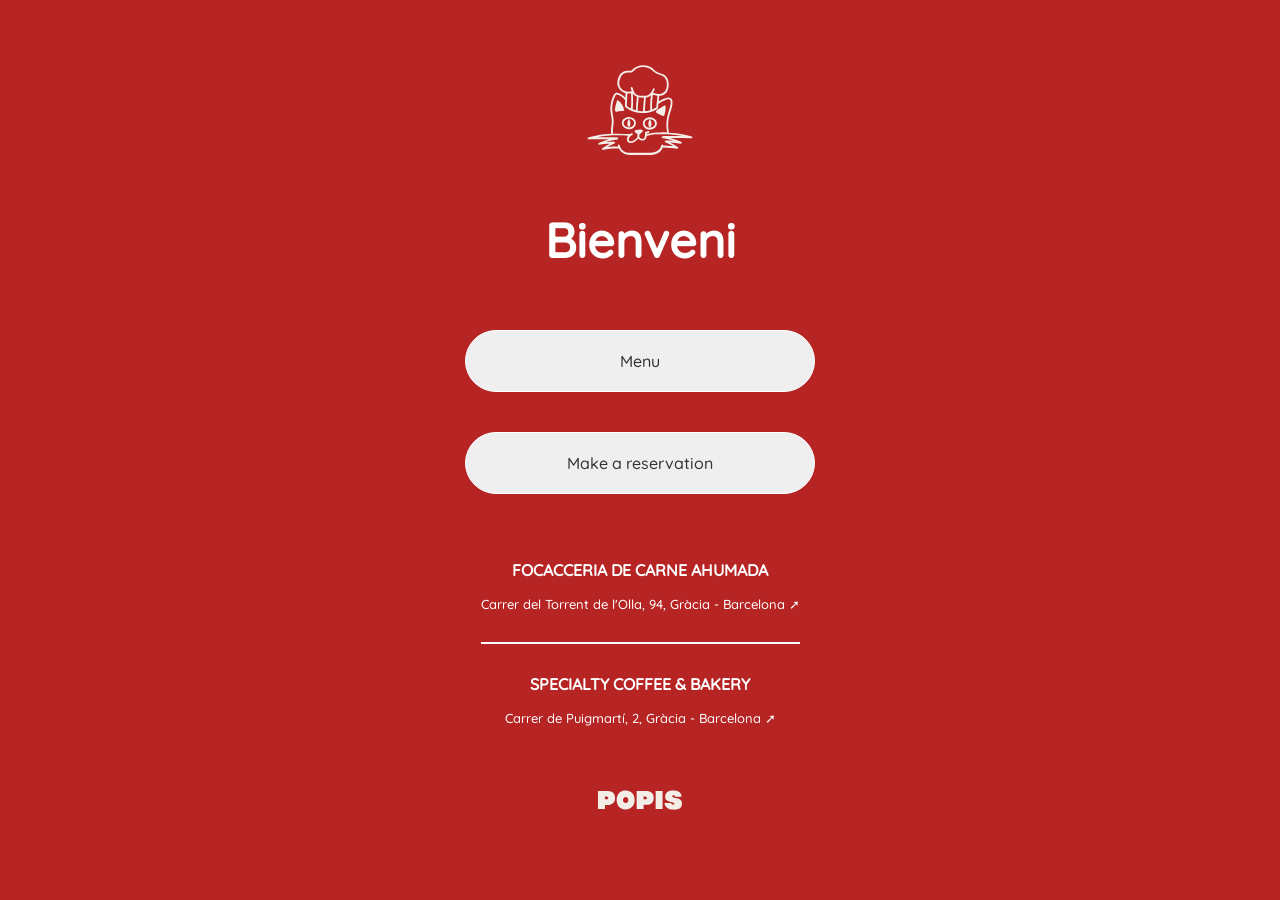
==== index.html @ 0147db35 "v1.0.3" ====
<!DOCTYPE html>
<html lang="es">

<head>
    <meta charset="UTF-8">
    <meta name="viewport" content="width=device-width, initial-scale=1.0">
    <link rel="icon" href="./src/img/popis-icon.png" type="image/x-icon">
    <link rel="stylesheet" href="./src/main.css">
    <title>POPIS - Focacceria de carne ahumada y Specialty Coffe & Bakery</title>
    <script>sessionStorage.clear()</script>

</head>

<body>
    <section class="contenedor" id="menu-idioma">
        <div class="principal">
            <img id="popis-gato" src="./src/img/popis-gato.svg"
                alt="Popis - Focacceria de carne ahumada y Specialty Coffe & Bakery">
            <h2 id="typing"></h2>

            <div class="botones" id="botones">
            </div>

            <div id="direccion">
                <a href="https://maps.app.goo.gl/12NpFujeuTSc6AAb8">
                    <p><b>FOCACCERIA DE CARNE AHUMADA</b></p>
                    <p class="descripcion">Carrer del Torrent de l'Olla, 94, Gràcia - Barcelona ➚</p>
                </a>
                <hr>
                <a href="https://maps.app.goo.gl/URNXex1QkYSHWfvt5">
                    <p><b>SPECIALTY COFFEE & BAKERY</b></p>
                    <p class="descripcion">Carrer de Puigmartí, 2, Gràcia - Barcelona ➚</p>
                </a>
            </div>

            <img id="popis-letras" src="./src/img/popis-letras.svg"
                alt="Popis - Focacceria de carne ahumada y Specialty Coffe & Bakery">

        </div>
    </section>

    <section>

        <div class="principal hide" id="menu-local">
            <img id="popis-gato" src="./src/img/popis-gato.svg"
                alt="Popis - Focacceria de carne ahumada y Specialty Coffe & Bakery">
            <h2 id="pregunta"></h2>

            <div class="botones">
                <button onclick="menu('focacceria','local')" id="menu-local-focacceria">Focacceria de Carne
                    Ahumada</button>
                <button onclick="menu('bolleria','local')" id="menu-local-bolleria">Specialty Coffe & Bakery</button>
                <span class="atras" onclick="recarga()">
                    <svg xmlns="http://www.w3.org/2000/svg" width="2em" height="2em" fill="currentColor"
                        class="bi bi-arrow-left-circle" viewBox="0 0 16 16">
                        <path fill-rule="evenodd"
                            d="M1 8a7 7 0 1 0 14 0A7 7 0 0 0 1 8m15 0A8 8 0 1 1 0 8a8 8 0 0 1 16 0m-4.5-.5a.5.5 0 0 1 0 1H5.707l2.147 2.146a.5.5 0 0 1-.708.708l-3-3a.5.5 0 0 1 0-.708l3-3a.5.5 0 1 1 .708.708L5.707 7.5z" />
                    </svg>
                </span>
            </div>
        </div>

    </section>

    <script src="./src/main.js"></script>
    <script>tipear()</script>
    <script>
        // función flecha idioma()
        const idioma = () => (navigator.language || navigator.userLanguage).split('-')[0];

        // textos de los botones según idioma
        const traducciones = {
            es: { menu: "Menú", reserva: "Realizar reserva" },
            en: { menu: "Menu", reserva: "Make a reservation" },
            ca: { menu: "Menú", reserva: "Fer una reserva" }, // catalán
        };

        // obtener idioma actual (por defecto español si no está en la lista)
        const lang = traducciones[idioma()] ? idioma() : "es";

        // generar botones
        const contenedor = document.getElementById("botones");
        contenedor.innerHTML = `
            <button onclick="menu('${lang}','menu')">${traducciones[lang].menu}</button>
            <button onclick="reserva('${lang}')">${traducciones[lang].reserva}</button>
        `;

        const reserva = () => {
            window.open('https://wa.me/34655793149', '_blank')
        }

    </script>
</body>

</html>
---- src/main.css ----
:root {
    --color-primario: #B62423;
    --color-blanco: #ffffff;
    --color-texto: #333333;
}

@font-face {
    font-family: 'quicksand medium';
    src: url('./font/quicksand-medium.woff') format('woff2');
    font-display: swap;
}

@font-face {
    font-family: 'tt chocolate';
    src: url('./font/ttchocolate-demibold') format('woff2');
    font-display: swap;
}


body {
    background-color: var(--color-primario);
    font-family: 'quicksand medium', sans-serif !important;
    height: 100vh;
    margin: 0;
}

.hide {
    display: none !important;
}

.atras {
    margin: 30px 0 0 0;
    color: var(--color-blanco);
}

.contenedor {
    max-width: 850px;
    margin: auto;
}

/**/

.principal {
    padding: 20px;
    text-align: center;
    display: flex;
    flex-direction: column;
    align-items: center;
    justify-content: space-between;
}

.principal #popis-gato {
    padding: 30px 0 0 0;
    width: 120px;
}

.principal #popis-letras {
    width: 90px;
    margin: 50px 0;
}

.principal h2 {
    color: var(--color-blanco);
    height: 60px;
    font-size: 3rem;
    overflow: hidden;
}

.principal h2#pregunta {
    height: auto !important;
    padding-bottom: 0 !important;
}

.principal .botones {
    display: flex;
    flex-direction: column;
    align-items: center;
    margin-bottom: 30px;
    width: 350px;
}

.principal .botones button {
    margin: 20px;
    padding: 20px 25px;
    border-radius: 100px;
    border: 1px solid var(--color-blanco);
    width: 100%;
    transition: all 0.5s ease;
    font-family: 'quicksand medium', sans-serif !important;
    color: var(--color-texto);
    font-size: 1rem;
}

.principal .botones button:hover {
    width: 110%;
    transition: all 0.5s ease;
    cursor: pointer;
}

.principal a {
    color: var(--color-blanco);
    text-decoration: none;
    font-family: 'quicksand medium', sans-serif !important;
}

/* Página menú */
.principal.menu_header {
    justify-content: flex-start;
    height: auto;
    box-sizing: border-box;
    border-bottom: 1px solid var(--color-blanco);
    margin: 0 20px;
}

.principal.menu_header h2 {
    font-size: 2rem;
    font-family: 'tt chocolate', sans-serif;
    height: auto;
    line-height: 3rem;
    margin-bottom: 40px;
}

.menu_descripcion {
    display: flex;
    align-items: center;
    background-color: var(--color-blanco);
    padding: 10px 30px;
    margin-bottom: 30px;
    border-radius: 100px;
}

.menu_descripcion .descripcion_icono {
    margin-right: 30px;
}

.menu_descripcion .descripcion_icono svg {
    color: var(--color-primario);
}

.menu_descripcion .descripcion_texto p {
    font-family: 'tt chocolate', sans-serif !important;
    color: #474747;
}

.menu {
    font-family: 'tt chocolate', sans-serif !important;
    color: var(--color-blanco);
    padding: 20px;
}

.menu .menu_categoria h3 {
    color: var(--color-blanco);
    font-size: 2.5rem;
    line-height: 3.3rem;
    font-weight: 800;
}

.menu .menu_categoria {
    margin: 80px 0 40px 0;
}

.menu .menu_categoria_item {
    margin: 40px 0;
    border-bottom: 1px solid rgba(255, 255, 255, 0.314);
}

.menu .menu_categoria_item_p p {
    font-size: 1.3rem;
    margin: 0;
    font-weight: 800;
}

.menu .menu_categoria_item_p {
    display: flex;
    justify-content: space-between;
}

.menu .menu_categoria_item_d {
    font-size: 1rem;
    line-height: 1.5rem;
}

.menu .menu_item_descripcion {
    margin-top: 5px;
}

.menu h2 {
    text-align: center;
    font-size: 2rem;
    border-top: 1px solid var(--color-blanco);
    border-bottom: 1px solid var(--color-blanco);
    padding: 70px 0px;
}

.menu .menu_categoria_item_p .menu_item_nombre {
    width: 70%;
    text-align: left;
}

.menu .menu_categoria_item_p .menu_item_precio {
    width: 30%;
    text-align: right;
}

@media (max-width: 567px) {

    .menu .menu_categoria_item_p .menu_item_nombre,
    .menu .menu_categoria_item_p .menu_item_precio {
        font-size: 1.1rem;
    }
}

#direccion .descripcion {
    font-size: .8rem;
}

#direccion hr {
    margin: 30px 0;
    border: 1px solid var(--color-blanco);
}
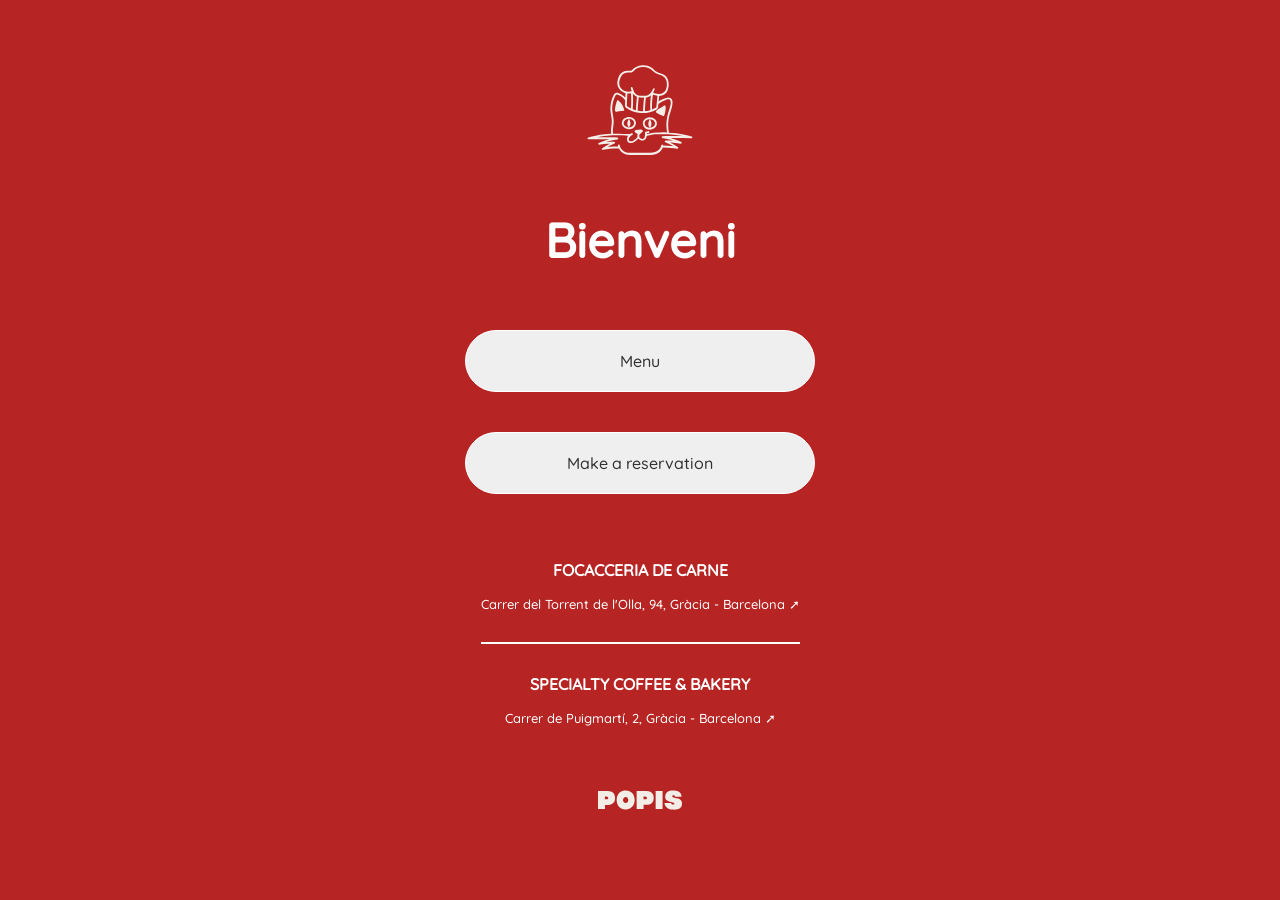
==== commit f54c4eeb: "Quitar 'ahumada/fumada/smoked' de titulos, categorias y descripciones" ====
--- a/index.html
+++ b/index.html
@@ -6,7 +6,7 @@
     <meta name="viewport" content="width=device-width, initial-scale=1.0">
     <link rel="icon" href="./src/img/popis-icon.png" type="image/x-icon">
     <link rel="stylesheet" href="./src/main.css">
-    <title>POPIS - Focacceria de carne ahumada y Specialty Coffe & Bakery</title>
+    <title>POPIS - Focacceria de carne y Specialty Coffe & Bakery</title>
     <script>sessionStorage.clear()</script>
 
 </head>
@@ -15,7 +15,7 @@
     <section class="contenedor" id="menu-idioma">
         <div class="principal">
             <img id="popis-gato" src="./src/img/popis-gato.svg"
-                alt="Popis - Focacceria de carne ahumada y Specialty Coffe & Bakery">
+                alt="Popis - Focacceria de carne y Specialty Coffe & Bakery">
             <h2 id="typing"></h2>
 
             <div class="botones" id="botones">
@@ -23,7 +23,7 @@
 
             <div id="direccion">
                 <a href="https://maps.app.goo.gl/12NpFujeuTSc6AAb8">
-                    <p><b>FOCACCERIA DE CARNE AHUMADA</b></p>
+                    <p><b>FOCACCERIA DE CARNE</b></p>
                     <p class="descripcion">Carrer del Torrent de l'Olla, 94, Gràcia - Barcelona ➚</p>
                 </a>
                 <hr>
@@ -34,7 +34,7 @@
             </div>
 
             <img id="popis-letras" src="./src/img/popis-letras.svg"
-                alt="Popis - Focacceria de carne ahumada y Specialty Coffe & Bakery">
+                alt="Popis - Focacceria de carne y Specialty Coffe & Bakery">
 
         </div>
     </section>
@@ -43,12 +43,11 @@
 
         <div class="principal hide" id="menu-local">
             <img id="popis-gato" src="./src/img/popis-gato.svg"
-                alt="Popis - Focacceria de carne ahumada y Specialty Coffe & Bakery">
+                alt="Popis - Focacceria de carne y Specialty Coffe & Bakery">
             <h2 id="pregunta"></h2>
 
             <div class="botones">
-                <button onclick="menu('focacceria','local')" id="menu-local-focacceria">Focacceria de Carne
-                    Ahumada</button>
+                <button onclick="menu('focacceria','local')" id="menu-local-focacceria">Focacceria de Carne</button>
                 <button onclick="menu('bolleria','local')" id="menu-local-bolleria">Specialty Coffe & Bakery</button>
                 <span class="atras" onclick="recarga()">
                     <svg xmlns="http://www.w3.org/2000/svg" width="2em" height="2em" fill="currentColor"
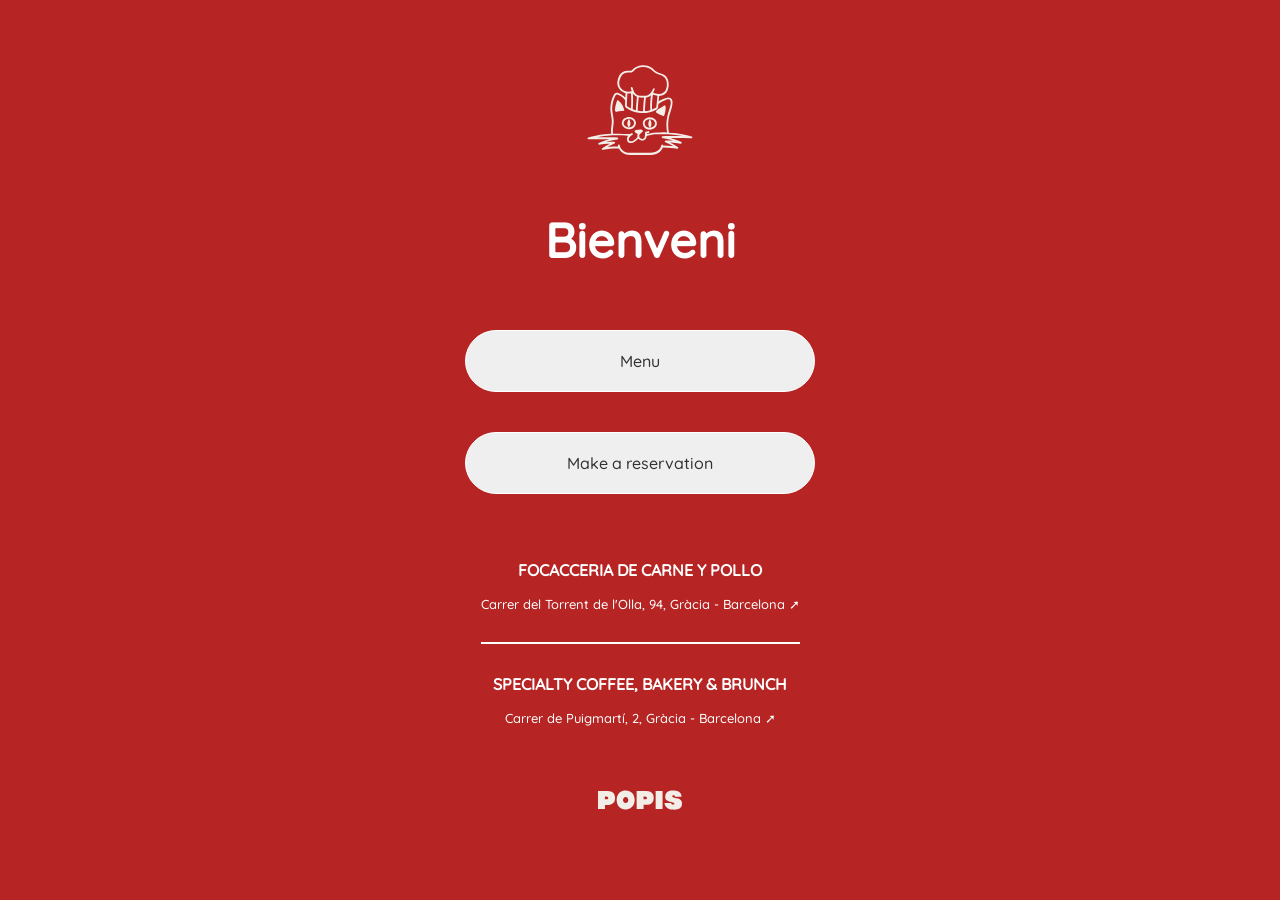
==== commit 76531b23: "Actualizar titulos locales: 'CARNE Y POLLO' y 'BAKERY & BRUNCH'" ====
--- a/index.html
+++ b/index.html
@@ -23,12 +23,12 @@
 
             <div id="direccion">
                 <a href="https://maps.app.goo.gl/12NpFujeuTSc6AAb8">
-                    <p><b>FOCACCERIA DE CARNE</b></p>
+                    <p><b>FOCACCERIA DE CARNE Y POLLO</b></p>
                     <p class="descripcion">Carrer del Torrent de l'Olla, 94, Gràcia - Barcelona ➚</p>
                 </a>
                 <hr>
                 <a href="https://maps.app.goo.gl/URNXex1QkYSHWfvt5">
-                    <p><b>SPECIALTY COFFEE & BAKERY</b></p>
+                    <p><b>SPECIALTY COFFEE, BAKERY & BRUNCH</b></p>
                     <p class="descripcion">Carrer de Puigmartí, 2, Gràcia - Barcelona ➚</p>
                 </a>
             </div>
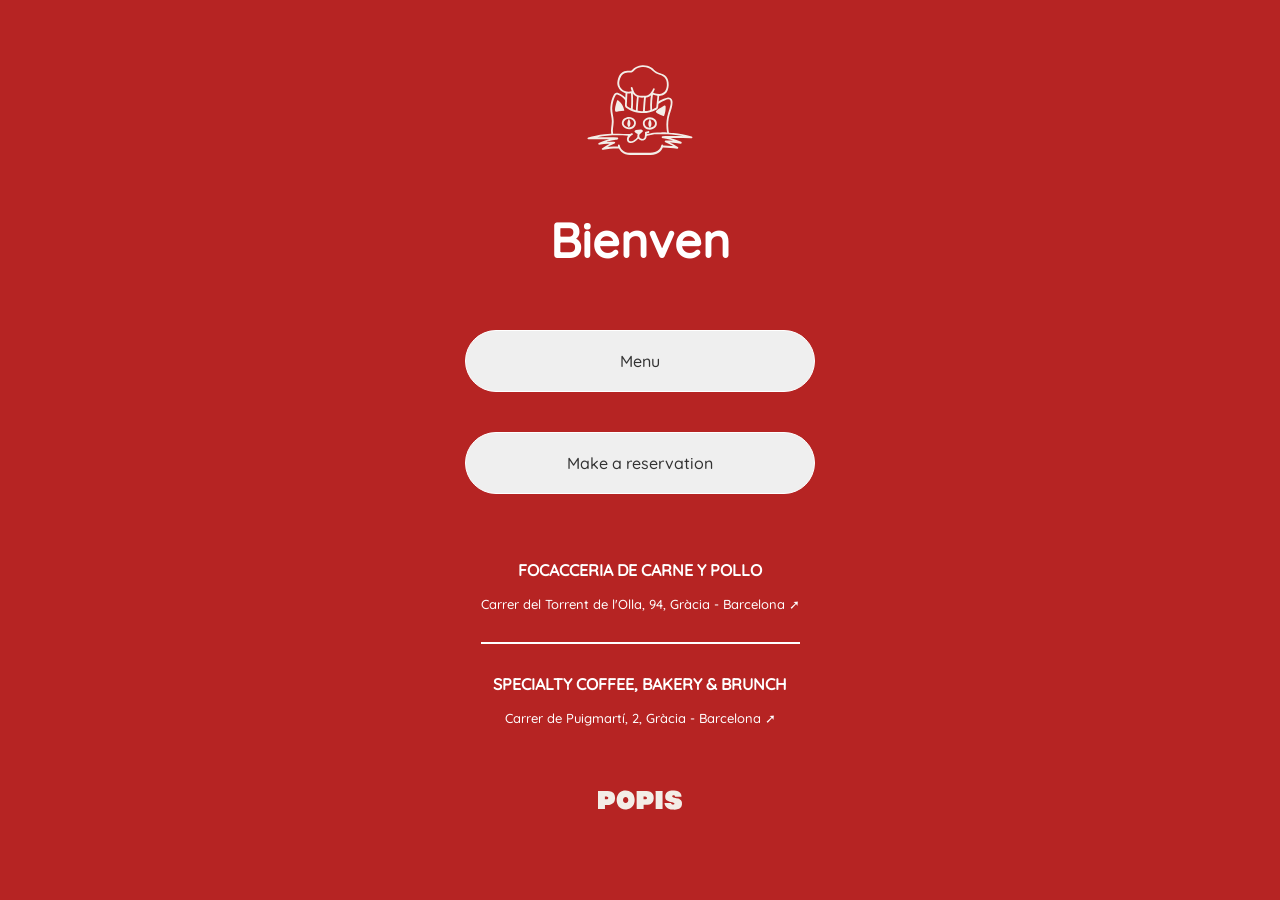
==== commit a2177648: "Actualizar botones y locales_nombres a 'Carne y Pollo' y 'Bakery & Brunch' en 3 idiomas" ====
--- a/index.html
+++ b/index.html
@@ -47,8 +47,8 @@
             <h2 id="pregunta"></h2>
 
             <div class="botones">
-                <button onclick="menu('focacceria','local')" id="menu-local-focacceria">Focacceria de Carne</button>
-                <button onclick="menu('bolleria','local')" id="menu-local-bolleria">Specialty Coffe & Bakery</button>
+                <button onclick="menu('focacceria','local')" id="menu-local-focacceria">Focacceria de Carne y Pollo</button>
+                <button onclick="menu('bolleria','local')" id="menu-local-bolleria">Specialty Coffee, Bakery & Brunch</button>
                 <span class="atras" onclick="recarga()">
                     <svg xmlns="http://www.w3.org/2000/svg" width="2em" height="2em" fill="currentColor"
                         class="bi bi-arrow-left-circle" viewBox="0 0 16 16">
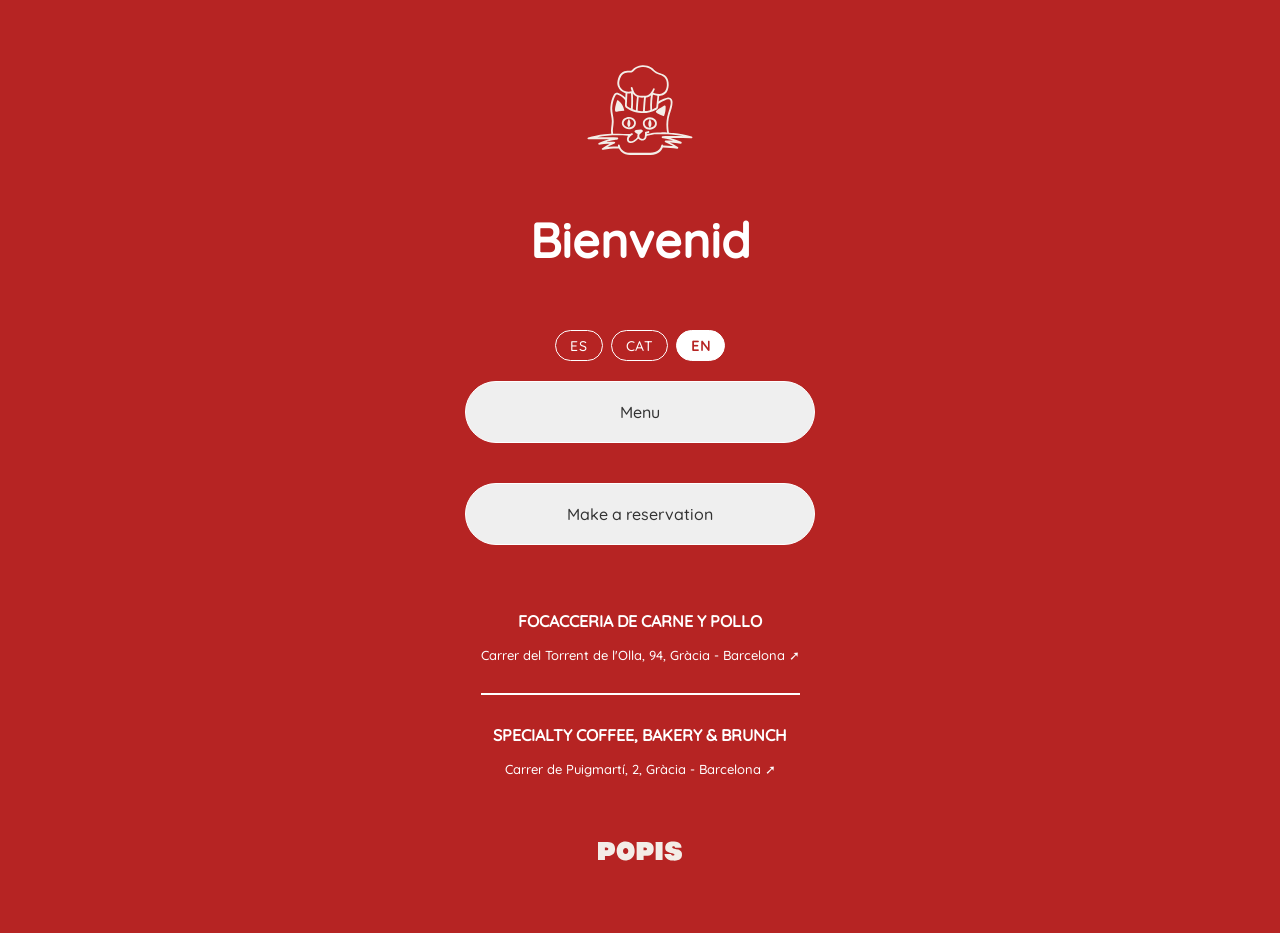
==== commit af74ee3b: "Selector de idioma manual + deteccion multi-fuente con persistencia" ====
--- a/index.html
+++ b/index.html
@@ -17,6 +17,8 @@
             <img id="popis-gato" src="./src/img/popis-gato.svg"
                 alt="Popis - Focacceria de carne y Specialty Coffe & Bakery">
             <h2 id="typing"></h2>
+
+            <div class="lang-switcher" id="lang-switcher"></div>
 
             <div class="botones" id="botones">
             </div>
@@ -64,30 +66,27 @@
     <script src="./src/main.js"></script>
     <script>tipear()</script>
     <script>
-        // función flecha idioma()
-        const idioma = () => (navigator.language || navigator.userLanguage).split('-')[0];
-
-        // textos de los botones según idioma
         const traducciones = {
-            es: { menu: "Menú", reserva: "Realizar reserva" },
-            en: { menu: "Menu", reserva: "Make a reservation" },
-            ca: { menu: "Menú", reserva: "Fer una reserva" }, // catalán
+            es:  { menu: "Menú", reserva: "Realizar reserva" },
+            en:  { menu: "Menu", reserva: "Make a reservation" },
+            cat: { menu: "Menú", reserva: "Fer una reserva" }
         };
 
-        // obtener idioma actual (por defecto español si no está en la lista)
-        const lang = traducciones[idioma()] ? idioma() : "es";
+        const reserva = () => window.open('https://wa.me/34655793149', '_blank');
 
-        // generar botones
-        const contenedor = document.getElementById("botones");
-        contenedor.innerHTML = `
-            <button onclick="menu('${lang}','menu')">${traducciones[lang].menu}</button>
-            <button onclick="reserva('${lang}')">${traducciones[lang].reserva}</button>
-        `;
-
-        const reserva = () => {
-            window.open('https://wa.me/34655793149', '_blank')
+        function renderMainBtn(lang) {
+            document.getElementById('botones').innerHTML = `
+                <button onclick="menu('${lang}','menu')">${traducciones[lang].menu}</button>
+                <button onclick="reserva('${lang}')">${traducciones[lang].reserva}</button>
+            `;
         }
 
+        function setupHomeLang(lang) {
+            renderMainBtn(lang);
+            renderLangSwitcher(document.getElementById('lang-switcher'), lang, setupHomeLang);
+        }
+
+        setupHomeLang(idiomaActivo());
     </script>
 </body>
 
--- a/src/main.css
+++ b/src/main.css
@@ -214,6 +214,52 @@
     font-size: .8rem;
 }
 
+.lang-switcher {
+    display: flex;
+    gap: 8px;
+    justify-content: center;
+    margin: 20px 0 0;
+}
+
+.lang-switcher .lang-btn {
+    background: transparent;
+    color: var(--color-blanco);
+    border: 1.5px solid var(--color-blanco);
+    border-radius: 100px;
+    padding: 6px 14px;
+    font-family: 'quicksand medium', sans-serif;
+    font-size: .85rem;
+    letter-spacing: .5px;
+    cursor: pointer;
+    transition: all .2s ease;
+    min-width: 48px;
+}
+
+.lang-switcher .lang-btn:hover {
+    background: rgba(255, 255, 255, .15);
+}
+
+.lang-switcher .lang-btn.active {
+    background: var(--color-blanco);
+    color: var(--color-primario);
+    font-weight: bold;
+}
+
+.lang-switcher-fixed {
+    position: fixed;
+    top: 16px;
+    right: 16px;
+    z-index: 100;
+    margin: 0;
+    gap: 6px;
+}
+
+.lang-switcher-fixed .lang-btn {
+    padding: 5px 10px;
+    font-size: .75rem;
+    min-width: 40px;
+}
+
 #direccion hr {
     margin: 30px 0;
     border: 1px solid var(--color-blanco);
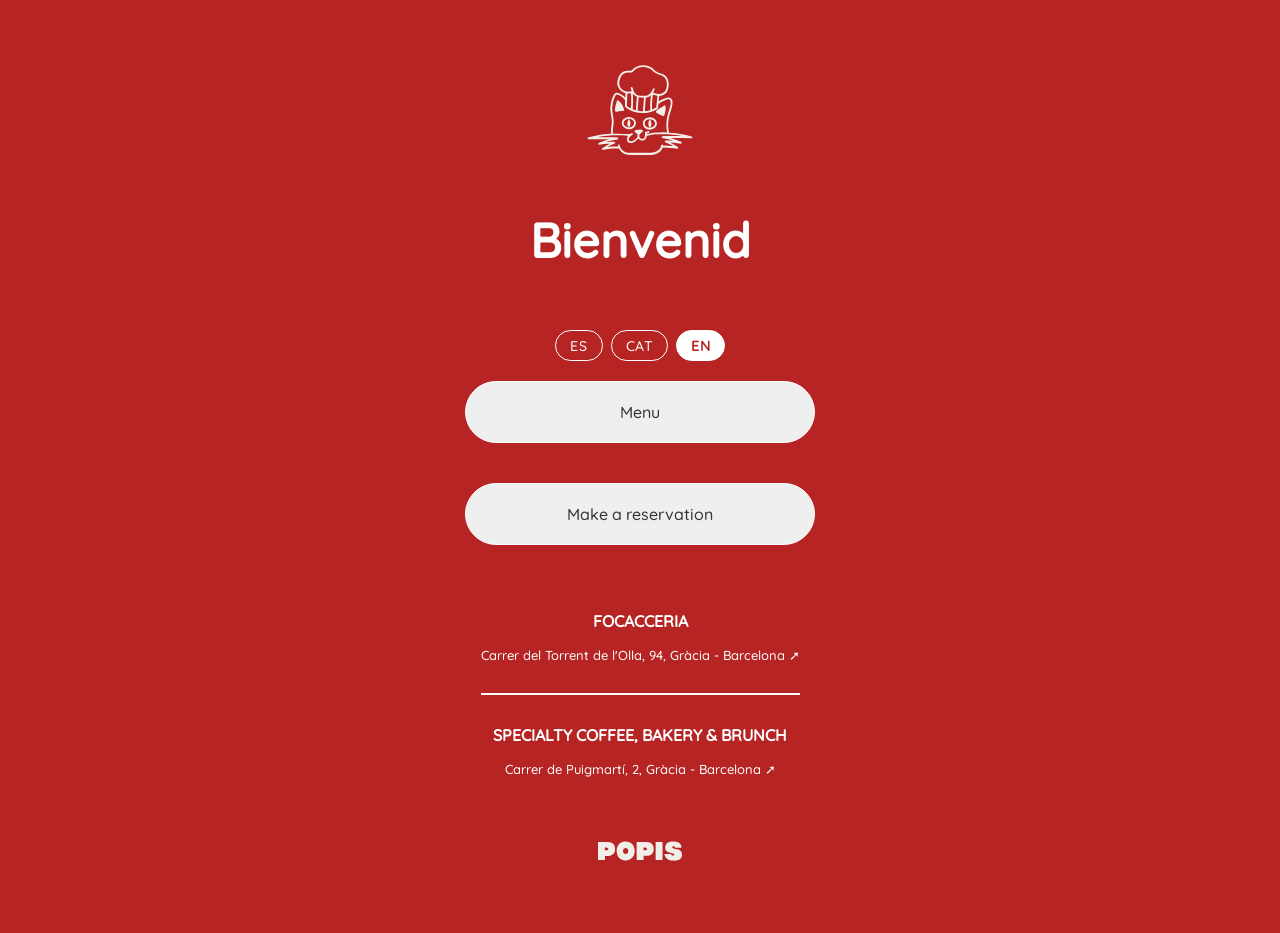
==== commit c90e3fd3: "Catalogo nuevo + usa columna local como criterio (sin keyword-matching) + footer Focacceria Co-Autho" ====
--- a/index.html
+++ b/index.html
@@ -25,7 +25,7 @@
 
             <div id="direccion">
                 <a href="https://maps.app.goo.gl/12NpFujeuTSc6AAb8">
-                    <p><b>FOCACCERIA DE CARNE Y POLLO</b></p>
+                    <p><b>FOCACCERIA</b></p>
                     <p class="descripcion">Carrer del Torrent de l'Olla, 94, Gràcia - Barcelona ➚</p>
                 </a>
                 <hr>
@@ -49,7 +49,7 @@
             <h2 id="pregunta"></h2>
 
             <div class="botones">
-                <button onclick="menu('focacceria','local')" id="menu-local-focacceria">Focacceria de Carne y Pollo</button>
+                <button onclick="menu('focacceria','local')" id="menu-local-focacceria">Focacceria</button>
                 <button onclick="menu('bolleria','local')" id="menu-local-bolleria">Specialty Coffee, Bakery & Brunch</button>
                 <span class="atras" onclick="recarga()">
                     <svg xmlns="http://www.w3.org/2000/svg" width="2em" height="2em" fill="currentColor"
